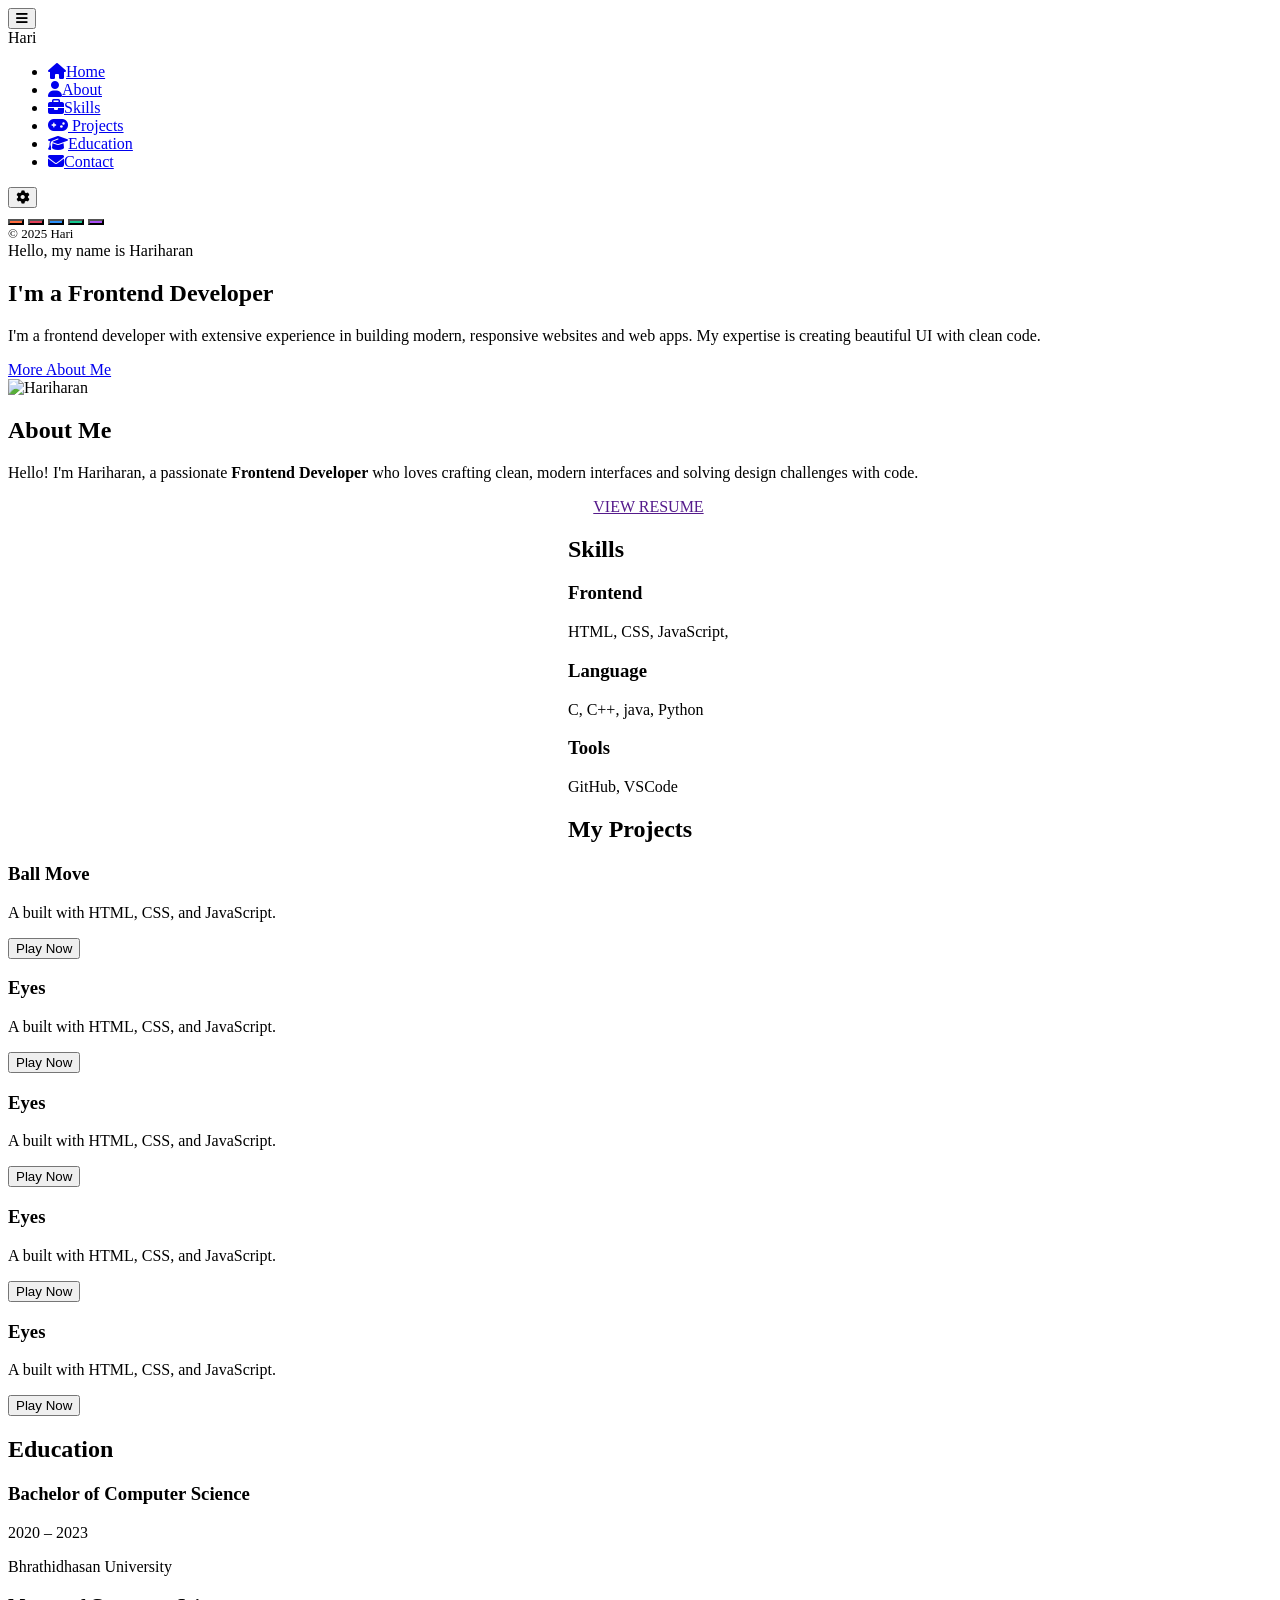
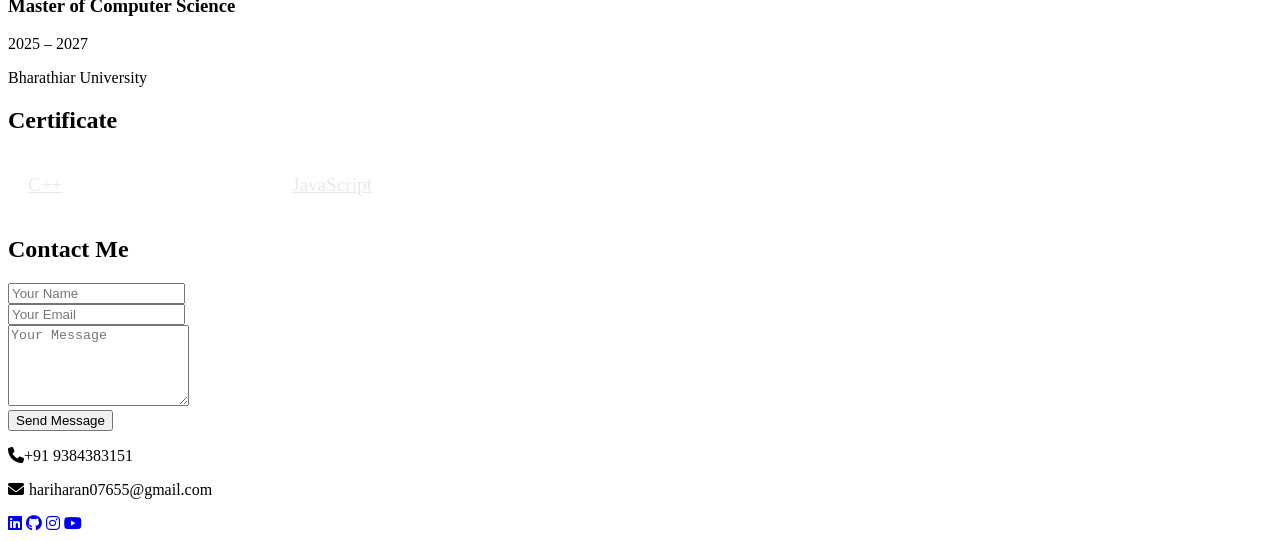
==== INDEX.html @ 2369729b "Update and rename 23.1.html to INDEX.html" ====
<!doctype html>
<html lang="en">
<head>
  <meta charset="utf-8" />
  <meta name="viewport" content="width=device-width,initial-scale=1" />
  <title>Hari — Portfolio</title>
  <link rel="shortcut icon" href="WhatsApp Image 2025-08-09 at 12.03.45 AM (1).jpeg" type="image/x-icon">

  <!-- Google Fonts -->
  <link href="https://fonts.googleapis.com/css2?family=Poppins:wght@300;400;600;800&family=Pacifico&display=swap" rel="stylesheet">

  <!-- Font Awesome -->
  <link href="https://cdnjs.cloudflare.com/ajax/libs/font-awesome/6.4.0/css/all.min.css" rel="stylesheet">
<!-- mode link -->
<link rel="stylesheet" href="https://cdnjs.cloudflare.com/ajax/libs/font-awesome/7.0.0/css/all.min.css">


  <!-- CSS -->
  <link rel="stylesheet" href="css/23.1.css">
</head>
<body>

  <div class="app">
    <!-- Sidebar -->
    <aside class="sidebar">
      <!-- Sidebar Toggle Button (Mobile) -->
<button id="sidebarToggle" class="sidebar-toggle"><i class="fa fa-bars"></i></button>
<!--  -->
      <div class="brand">Hari</div>
      <nav>
        <ul id="navList">
          <li class="active"><a href="#home"><i class="fa fa-home"></i><span>Home</span></a></li>
          <li><a href="#about"><i class="fa fa-user"></i><span>About</span></a></li>
          <li><a href="#skills"><i class="fa fa-briefcase"></i><span>Skills</span></a></li>
          <li><a href="#projects"><i class="fa fa-gamepad"></i> Projects</a></li>
          <li><a href="#education"><i class="fa fa-graduation-cap"></i><span>Education</span></a></li>
          <li><a href="#contact"><i class="fa fa-envelope"></i><span>Contact</span></a></li>
        </ul>
      </nav>
      <div class="controls">
            <button class="gear-btn" id="togglePalette"><i class="fa fa-cog"></i></button>
            <div class="palette" id="palette">
              <button class="color-swatch" data-color="#ff6a3d" style="background:#ff6a3d"></button>
              <button class="color-swatch" data-color="#e23e57" style="background:#e23e57"></button>
              <button class="color-swatch" data-color="#2b90f9" style="background:#2b90f9"></button>
              <button class="color-swatch" data-color="#13c78e" style="background:#13c78e"></button>
              <button class="color-swatch" data-color="#a94ef5" style="background:#a94ef5"></button>
            </div>
          </div>
      <div style="margin-top:auto;font-size:13px;color:var(--muted);">© 2025 Hari</div>
    </aside>

    

    <!-- Main -->
    <main class="main">

      <!-- Hero -->
      <section id="home" class="hero">
        <div class="hero-left">
          <div class="greeting">
            Hello, my name is <span class="name">Hariharan</span>
          </div>
          <h1 class="title">
            I'm a <span class="accent">Frontend Developer</span>
          </h1>
          <p class="desc">
            I'm a frontend developer with extensive experience in building modern, responsive websites and web apps. My expertise is creating beautiful UI with clean code.
          </p>
          <a href="#about" class="cta">More About Me</a>

          <!-- <div class="controls">
            <button class="gear-btn" id="togglePalette"><i class="fa fa-cog"></i></button>
            <div class="palette" id="palette">
              <button class="color-swatch" data-color="#ff6a3d" style="background:#ff6a3d"></button>
              <button class="color-swatch" data-color="#e23e57" style="background:#e23e57"></button>
              <button class="color-swatch" data-color="#2b90f9" style="background:#2b90f9"></button>
              <button class="color-swatch" data-color="#13c78e" style="background:#13c78e"></button>
              <button class="color-swatch" data-color="#a94ef5" style="background:#a94ef5"></button>
            </div>
          </div> -->
        </div>

        <div class="hero-right">
          <div class="profile-card">
            <img src="img/WhatsApp Image 2025-08-09 at 12.03.45 AM (1).jpeg" alt="Hariharan" class="anime">
            <div class="corner tl"></div>
            <div class="corner tr"></div>
            <div class="corner br"></div>
            <div class="corner bl"></div>
            <div class="settings-mini">
              <!-- <button><i class="fa fa-gear"></i></button> -->
              <!-- <button><i class="fa fa-sliders"></i></button> -->
            </div>
          </div>
        </div>
      </section>

      <!-- About -->
      <section id="about" class="section about">
        <h2 class="section-title">About Me</h2>
        <p>
          Hello! I'm <span class="accent">Hariharan</span>, a passionate <strong>Frontend Developer</strong>
          who loves crafting clean, modern interfaces and solving design challenges with code.
        </p>
        <div class="video" style="float: left;">
          <iframe width="560" height="315" src="https://www.youtube.com/embed/qal34e9v_pk?si=8Yudi2OC7Ph8Wy1L" title="YouTube video player" frameborder="0" allow="accelerometer; autoplay; clipboard-write; encrypted-media; gyroscope; picture-in-picture; web-share" referrerpolicy="strict-origin-when-cross-origin" allowfullscreen></iframe>
        </div>
       <div class="resu"> 
             <a href="" class="cta " style="border-radius: 5px ; margin-top:16%;
             margin-left: 2%;  " > VIEW RESUME</a>
        </div>
 
      </section>

      <!-- Skills -->
      <section id="skills" class="section skills">
        <h2 class="section-title">Skills</h2>
        <div class="skills-grid">
          <div class="skill"><h3>Frontend</h3><p>HTML, CSS, JavaScript, 
            <!-- React, Tailwind -->
          </p></div>
          <div class="skill"><h3>Language</h3><p>C, C++, java, Python</p></div>
          <div class="skill"><h3>Tools</h3><p>
            <!-- Git, -->
             GitHub, VSCode
             <!-- Figma -->
            </p></div>
        </div>
      </section>



      <!-- Projects -->
<section id="projects" class="page">
  <h2 class="section-title">My Projects</h2>
  <div class="projects-list">
    
    <!-- Project 1 -->
    <div class="project-card">
      <h3>Ball Move</h3>
      <p>A built with HTML, CSS, and JavaScript.</p>
     <a href="project/ball/ball.html" target="_blank"> <button class="play-btn" onclick="openSnakeGame()">Play Now</button></a>
     </div>

     <!-- Project 2 -->
    <div class="project-card">
      <h3>Eyes</h3>
      <p>A built with HTML, CSS, and JavaScript.</p>
     <a href="project/i move/ass7.1.html" target="_blank"> <button class="play-btn" onclick="openSnakeGame()">Play Now</button></a>
     </div>
<!-- Project 3 -->
    <div class="project-card">
      <h3>Eyes</h3>
      <p>A built with HTML, CSS, and JavaScript.</p>
     <a href="project/i move/ass7.1.html" target="_blank"> <button class="play-btn" onclick="openSnakeGame()">Play Now</button></a>
     </div>
<!-- Project 4 -->
    <div class="project-card">
      <h3>Eyes</h3>
      <p>A built with HTML, CSS, and JavaScript.</p>
     <a href="project/i move/ass7.1.html" target="_blank"> <button class="play-btn" onclick="openSnakeGame()">Play Now</button></a>
     </div>
<!-- Project 5-->
    <div class="project-card">
      <h3>Eyes</h3>
      <p>A built with HTML, CSS, and JavaScript.</p>
     <a href="project/i move/ass7.1.html" target="_blank"> <button class="play-btn" onclick="openSnakeGame()">Play Now</button></a>
     </div>


  </div>
</section>


      <!-- Education -->
      <section id="education" class="section education">
        <h2 class="section-title">Education</h2>
        <div class="timeline">
          <div class="edu-item">
            <h3>Bachelor of Computer Science</h3>
            <span class="time">2020 – 2023</span>
            <p>Bhrathidhasan University</p>
          </div>
          <div class="edu-item">
            <h3>Master of Computer Science</h3>
            <span class="time">2025 – 2027</span>
            <p>Bharathiar University</p>
          </div>
        </div>
         <h2 class="section-title">Certificate</h2>
         <div class="edu">
              <a href="certif/Simplilearn Certificate" target="_blank" style=" text-decoration:underline ; width: 200px; border-radius: 10px; padding: 20px; display: inline-block;padding-bottom: 20px ; color:#e9e9ea  ; font-size: larger; margin-right: 20px;"   class="cta ">C++</a>
         
              <a href="certificate/Javascript certificate.pdf" target="_blank"  style=" text-decoration: underline; width: 200px; border-radius: 10px; padding: 20px;  padding-bottom: 20px ; color:#e9e9ea  ; font-size: larger;"  class="cta">JavaScript</a>
        </div>

      

      

      </section>

      <!-- Contact -->
      <section id="contact" class="section contact">
        <h2 class="section-title">Contact Me</h2>
        <form class="contact-form" onsubmit="return validateForm()">
          <div class="form-group"><input type="text" id="name" placeholder="Your Name"></div>
          <div class="form-group"><input type="email" id="email" placeholder="Your Email"></div>
          <div class="form-group"><textarea id="message" rows="5" placeholder="Your Message"></textarea></div>
          <button type="submit" class="cta"> Send Message</button>
        </form>

        <div class="my">
        
          <p><i class="fa fa-phone"   aria-hidden="true"></i>+91 9384383151</p>
          <p><i class="fa fa-envelope" style="padding-right: 5px;"></i>hariharan07655@gmail.com</p>
           <div class="homeicon">
           <a href="https://www.linkedin.com/in/hari-haran-393a0a373/" target="_blank"><i class="fa-brands fa-linkedin"></i></a>
           <a href="https://github.com/hariharan5853" target="_blank"><i class="fa-brands fa-github"></i></a>
           <a href="https://www.instagram.com/" target="_blank"><i class="fa-brands fa-instagram"></i></a>
           <a href="https://www.youtube.com/" target="_blank"><i class="fa-brands fa-youtube"></i></a>
       </div>



         </div>
      </section>

    </main>
  </div>

  <!-- JS -->
  <script src="js/sum.js"></script>
</body>
</html>
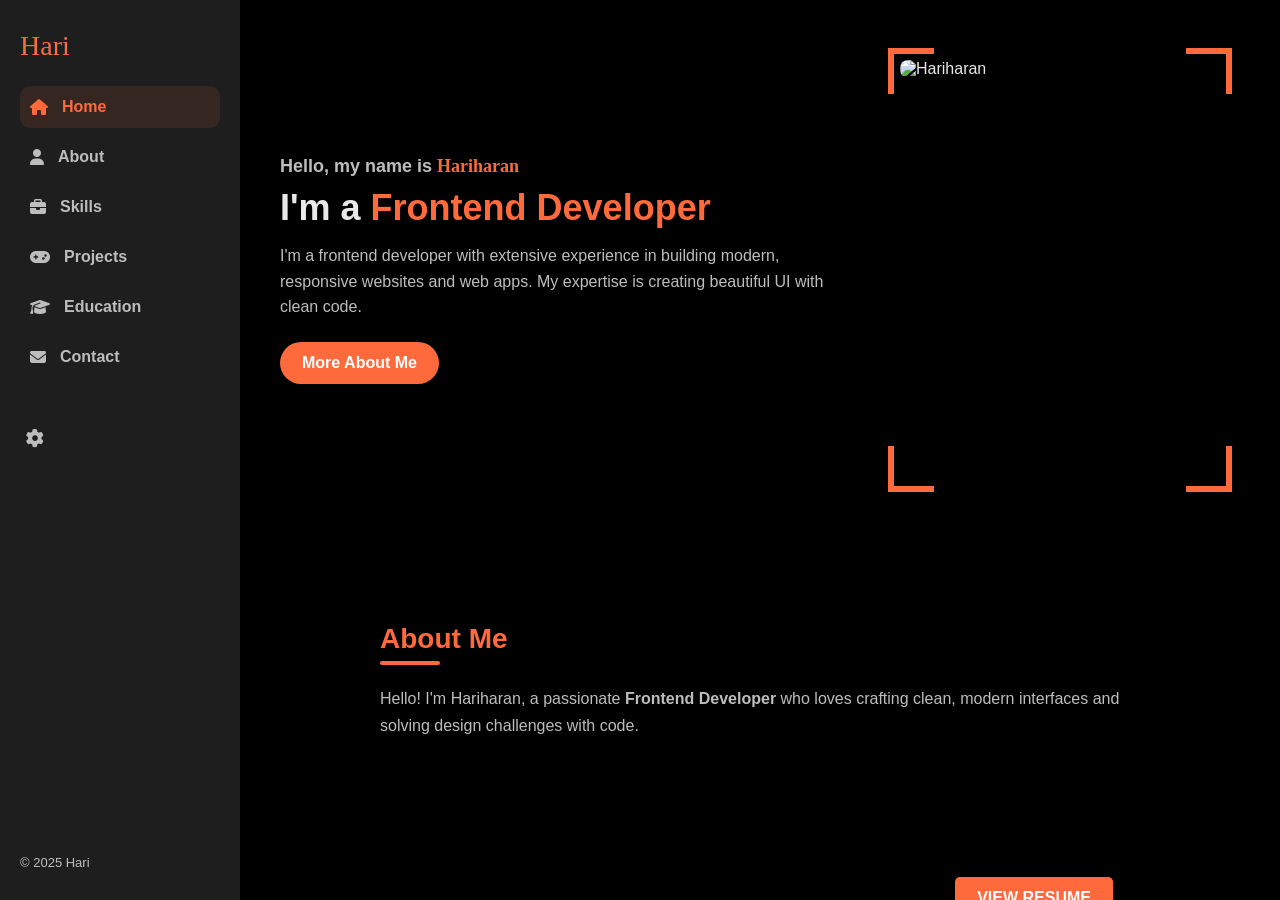
==== commit 88ccbd2a: "Update INDEX.html" ====
--- a/INDEX.html
+++ b/INDEX.html
@@ -16,7 +16,7 @@
 
 
   <!-- CSS -->
-  <link rel="stylesheet" href="css/23.1.css">
+  <link rel="stylesheet" href="23.1.css">
 </head>
 <body>
 
@@ -231,6 +231,7 @@
   </div>
 
   <!-- JS -->
-  <script src="js/sum.js"></script>
+  <script src="sum.js"></script>
 </body>
 </html>
+
--- a/23.1.css
+++ b/23.1.css
@@ -0,0 +1,220 @@
+:root {
+  --bg: #0f0f10;
+  --sidebar: #1e1e1f;
+  --text: #e9e9ea;
+  --muted: #bdbdbd;
+  --accent: #ff6a3d;
+  --sidebar-width: 240px;
+}
+
+*{box-sizing:border-box}
+html,body{height:100%;scroll-behavior:smooth;}
+body{margin:0;font-family:"Poppins",sans-serif;background:#000;color:var(--text);}
+
+.app{display:flex;min-height:100vh;}
+
+/* Sidebar */
+
+
+
+/* Sidebar */
+.sidebar {
+  width: var(--sidebar-width);
+  background: var(--sidebar);
+  padding: 30px 20px;
+  display: flex;
+  flex-direction: column;
+  gap: 24px;
+
+  position: fixed;        /* 👈 stays in place */
+  top: 0;
+  left: 0;
+  height: 100vh;          /* full height */
+}
+
+
+
+
+
+/* Main */
+.main {
+  flex: 1;
+  margin-left: var(--sidebar-width); /* 👈 push content away from sidebar */
+  padding-bottom: 50px; /* extra breathing room */
+}
+
+.sidebar{width:var(--sidebar-width);  background:var(--sidebar);padding:30px 20px;display:flex;flex-direction:column;gap:24px;}
+.brand{font-family:"Pacifico",cursive;font-size:28px;color:var(--accent);}
+nav ul{list-style:none;margin:0;padding:0;display:flex;flex-direction:column;gap:8px;}
+nav a{display:flex;gap:14px;align-items:center;padding:12px 10px;text-decoration:none;color:var(--muted);border-radius:10px;font-weight:600;transition:.3s;}
+nav a:hover{color:var(--text);background:rgba(255,255,255,0.05);}
+nav li.active a{color:var(--accent);background:rgba(255,106,61,0.1);}
+
+/* Main */
+.main{flex:1;overflow-y:auto; height: 100vh;}
+.hero{display:grid;grid-template-columns:1fr 340px;gap:40px;align-items:center;padding:60px 40px;}
+
+/* Hero Left */
+.greeting{font-weight:700;color:var(--muted);font-size:18px;}
+.greeting .name{font-family:"Pacifico";color:var(--accent);}
+.title{font-size:36px;font-weight:800;margin:10px 0;}
+.title .accent{color:var(--accent);}
+.desc{color:var(--muted);line-height:1.6;margin:14px 0 22px;max-width:640px;}
+.cta{display:inline-block;background:var(--accent);color:#fff;padding:12px 22px;border-radius:28px;text-decoration:none;font-weight:700;transition:.3s;}
+.cta:hover{transform:translateY(-4px);}
+
+
+
+/* Palette */
+.controls{margin-top:26px;position:relative;}
+.gear-btn{background:none;border:none;color:var(--muted);cursor:pointer;font-size:18px;}
+.palette{display:none;gap:10px;background:#111;padding:8px;border-radius:10px;position:absolute;top:40px;left:0;}
+.palette.active{display:flex;}
+.color-swatch{width:28px;height:28px;border-radius:50%;cursor:pointer;border:none;}
+
+/* Hero Right */
+.profile-card{width:320px;height:420px;position:relative;}
+.profile-card img{width:100%;height:100%;object-fit:cover;border-radius:8px;}
+.corner{position:absolute;width:46px;height:46px;}
+.corner.tl{top:-12px;left:-12px;border-top:6px solid var(--accent);border-left:6px solid var(--accent);}
+.corner.tr{top:-12px;right:-12px;border-top:6px solid var(--accent);border-right:6px solid var(--accent);}
+.corner.br{bottom:-12px;right:-12px;border-bottom:6px solid var(--accent);border-right:6px solid var(--accent);}
+.corner.bl{bottom:-12px;left:-12px;border-bottom:6px solid var(--accent);border-left:6px solid var(--accent);}
+.settings-mini{position:absolute;left:12px;bottom:14px;display:flex;gap:10px;}
+.settings-mini button{background:#111;border:none;padding:8px;border-radius:8px;color:var(--muted);cursor:pointer;}
+
+/* Section about */
+.section{padding:60px 20px;max-width:800px;margin:auto; margin-top: auto; height: 100vh;}
+.section-title{font-size:28px;font-weight:800;margin-bottom:20px;color:var(--accent);}
+.section-title::after{content:"";display:block;width:60px;height:4px;background:var(--accent);margin-top:6px;border-radius:2px;}
+.about p{line-height:1.7;color:var(--muted);}
+
+/* Skills */
+.skills-grid{display:grid;grid-template-columns:repeat(auto-fit,minmax(240px,1fr));gap:20px;}
+.skill{background:#1e1e1f;padding:20px;border-radius:10px;}
+.skill h3{margin-bottom:10px;color:var(--accent);}
+
+
+/* Projects */
+#projects{
+  padding:60px 20px;
+  max-width:900px;
+  margin:auto;
+  /* margin-top: 50px auto; */
+  height: 100vh;
+}
+.projects-list {
+  display: grid;
+  grid-template-columns: repeat(auto-fit, minmax(250px, 1fr));
+  gap: 20px;
+}
+
+.project-card {
+  background: #222;
+  padding: 20px;
+  border-radius: 10px;
+  text-align: center;
+  transition: .3s;
+}
+.project-card:hover {
+  transform: translateY(-5px);
+  box-shadow: 0 4px 10px rgba(0,0,0,0.3);
+}
+.project-card h3 { color: var(--accent); }
+.project-card p { color: var(--muted); margin: 10px 0; }
+.play-btn {
+  background: var(--accent);
+  border: none;
+  padding: 10px 16px;
+  border-radius: 6px;
+  color: white;
+  cursor: pointer;
+  transition: .2s;
+}
+/* .play-btn:hover { background: #ff5120; } */
+
+
+
+/* Education */
+.timeline{display:flex;flex-direction:column;gap:20px;}
+.edu-item{padding:16px;border-left:4px solid var(--accent);background:#1e1e1f;border-radius:6px;}
+.edu-item h3{margin:0 0 6px;font-size:18px;}
+.edu-item .time{font-size:14px;color:var(--muted);}
+.edu a{border-left: 4px solid var(--accent); background-color: var(--sidebar);}
+
+/* Contact */
+.contact-form{  display:flex;flex-direction:column;gap:14px; }
+.form-group input,.form-group textarea{width:100%;padding:12px 14px;border:none;border-radius:8px;background:#1e1e1f;color:var(--text);font-size:15px;}
+.form-group input:focus,.form-group textarea:focus{outline:2px solid var(--accent);}
+.contact-form button{align-self:center; cursor: pointer;}
+
+
+/* contact icon */
+.my{
+padding-left: 35%; 
+/* background-color: var(--sidebar); */
+min-width:100%;
+}
+
+.homeicon p i{
+  /* padding-left: 50px; */
+  align-items: center;
+
+  
+}
+.homeicon a i{
+  color:var(--text);
+  align-items: center;
+  font-size : 20px;
+  padding-right: 5px;
+
+}
+.homeicon a i:hover{
+  color: var(--accent);
+} 
+
+
+
+/* Sidebar Toggle Button */
+.sidebar-toggle {
+  display: none;
+  position: fixed;
+  top: 20px;
+  left: 20px;
+  background: var(--accent);
+  color: #fff;
+  border: none;
+  padding: 10px 12px;
+  border-radius: 6px;
+  font-size: 18px;
+  z-index: 1001;
+  cursor: pointer;
+}
+
+/* Mobile View */
+@media (max-width: 768px) {
+  .sidebar {
+    position: fixed;
+    left: -260px; /* hidden by default */
+    top: 0;
+    transition: left 0.3s ease;
+    z-index: 1000;
+  }
+  .sidebar.active {
+    left: 0;
+  }
+  .main {
+    margin-left: 0;
+
+  }
+  .sidebar-toggle {
+    display: block;
+  }
+}
+
+
+
+
+
+
+
